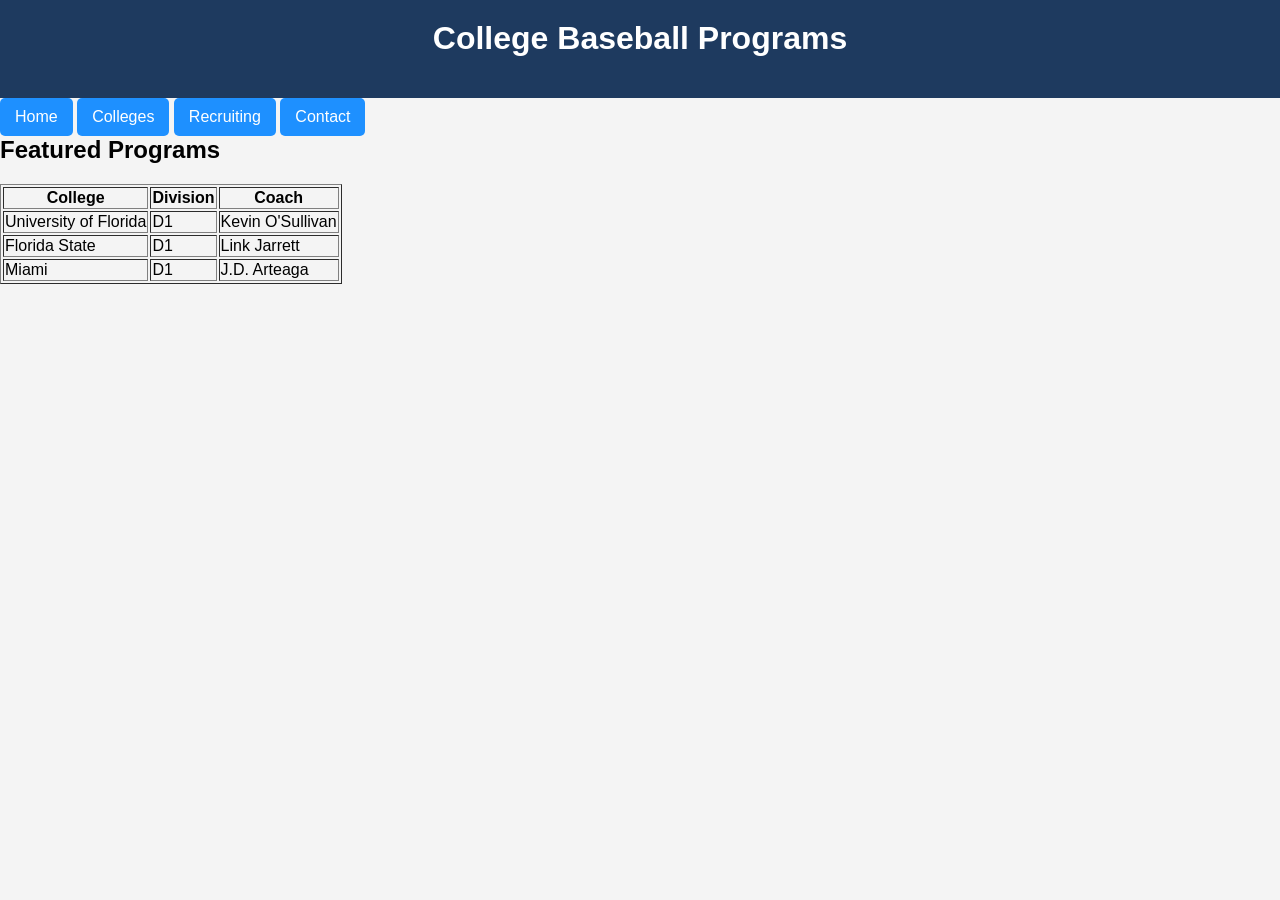
==== colleges.html @ 7aeec760 "Create colleges.html" ====
<!DOCTYPE html>
<html>
<head>
    <title>Colleges</title>
    <link rel="stylesheet" href="style.css">
</head>
<body>

<header>
    <h1>College Baseball Programs</h1>
</header>

<nav>
    <a href="index.html">Home</a>
    <a href="colleges.html">Colleges</a>
    <a href="recruiting.html">Recruiting</a>
    <a href="contact.html">Contact</a>
</nav>

<section>
    <h2>Featured Programs</h2>

    <table border="1">
        <tr>
            <th>College</th>
            <th>Division</th>
            <th>Coach</th>
        </tr>
        <tr>
            <td>University of Florida</td>
            <td>D1</td>
            <td>Kevin O'Sullivan</td>
        </tr>
        <tr>
            <td>Florida State</td>
            <td>D1</td>
            <td>Link Jarrett</td>
        </tr>
        <tr>
            <td>Miami</td>
            <td>D1</td>
            <td>J.D. Arteaga</td>
        </tr>
    </table>

</section>

</body>
</html>
---- style.css ----
body {
    margin: 0;
    font-family: Arial, sans-serif;
    background-color: #f4f4f4;
}

/* Header */
header {
    background-color: #1e3a5f;
    color: white;
    padding: 20px;
    text-align: center;
}

/* Main content box */
.container {
    width: 80%;
    margin: auto;
    padding: 20px;
}

/* Section cards */
.section {
    background: white;
    padding: 15px;
    margin: 20px 0;
    border-radius: 10px;
}

/* Headings */
h1, h2 {
    margin-top: 0;
}

/* Buttons/links */
a {
    display: inline-block;
    padding: 10px 15px;
    background-color: #1e90ff;
    color: white;
    text-decoration: none;
    border-radius: 5px;
}

a:hover {
    background-color: #0f6ad6;
}
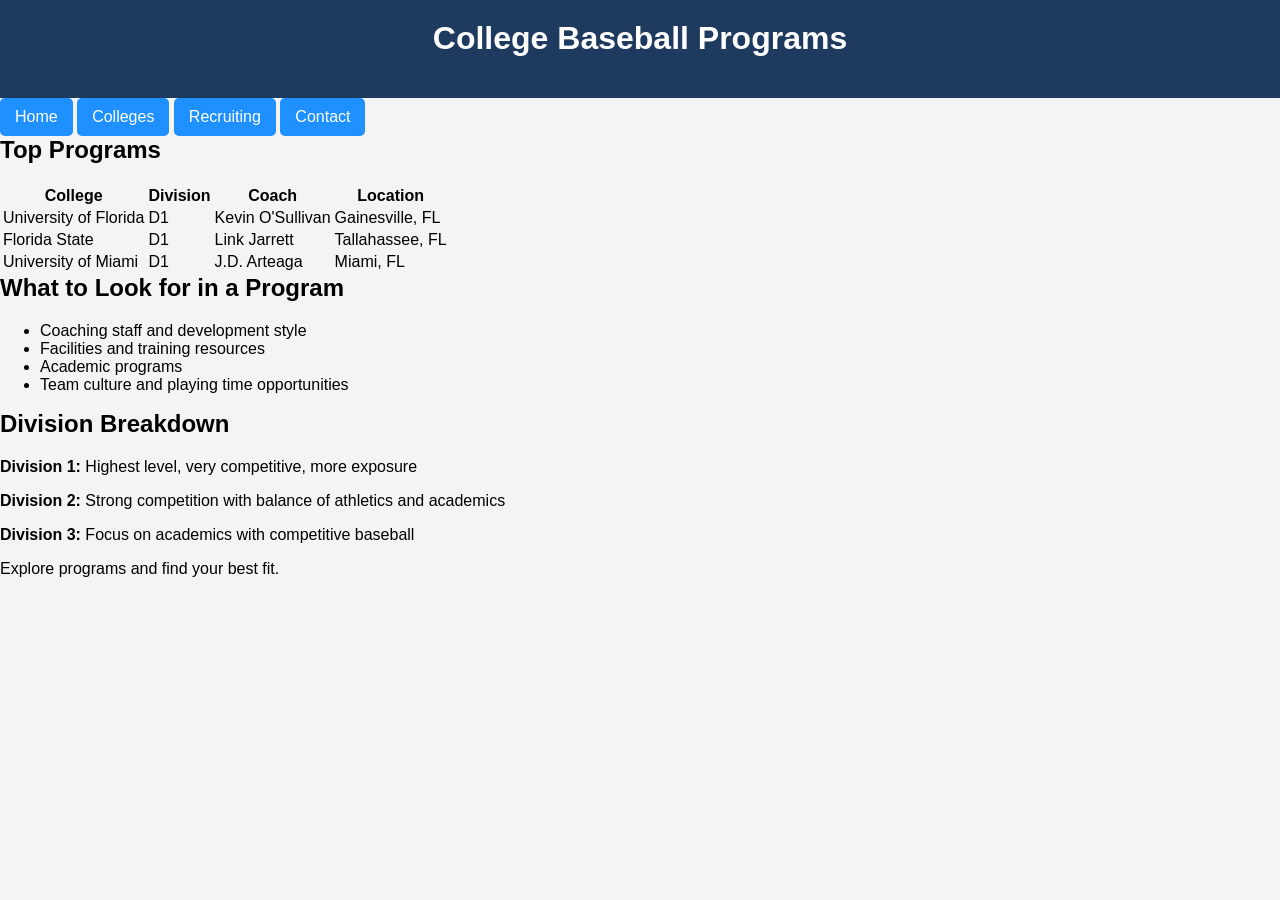
==== commit 26b82af9: "Update colleges.html" ====
--- a/colleges.html
+++ b/colleges.html
@@ -1,9 +1,10 @@
 <!DOCTYPE html>
 <html>
 <head>
-    <title>Colleges</title>
+    <title>College Programs</title>
     <link rel="stylesheet" href="style.css">
 </head>
+
 <body>
 
 <header>
@@ -18,32 +19,56 @@
 </nav>
 
 <section>
-    <h2>Featured Programs</h2>
+    <h2>Top Programs</h2>
 
-    <table border="1">
+    <table>
         <tr>
             <th>College</th>
             <th>Division</th>
             <th>Coach</th>
+            <th>Location</th>
         </tr>
         <tr>
             <td>University of Florida</td>
             <td>D1</td>
             <td>Kevin O'Sullivan</td>
+            <td>Gainesville, FL</td>
         </tr>
         <tr>
             <td>Florida State</td>
             <td>D1</td>
             <td>Link Jarrett</td>
+            <td>Tallahassee, FL</td>
         </tr>
         <tr>
-            <td>Miami</td>
+            <td>University of Miami</td>
             <td>D1</td>
             <td>J.D. Arteaga</td>
+            <td>Miami, FL</td>
         </tr>
     </table>
+</section>
 
+<section>
+    <h2>What to Look for in a Program</h2>
+    <ul>
+        <li>Coaching staff and development style</li>
+        <li>Facilities and training resources</li>
+        <li>Academic programs</li>
+        <li>Team culture and playing time opportunities</li>
+    </ul>
 </section>
+
+<section>
+    <h2>Division Breakdown</h2>
+    <p><strong>Division 1:</strong> Highest level, very competitive, more exposure</p>
+    <p><strong>Division 2:</strong> Strong competition with balance of athletics and academics</p>
+    <p><strong>Division 3:</strong> Focus on academics with competitive baseball</p>
+</section>
+
+<footer>
+    <p>Explore programs and find your best fit.</p>
+</footer>
 
 </body>
 </html>
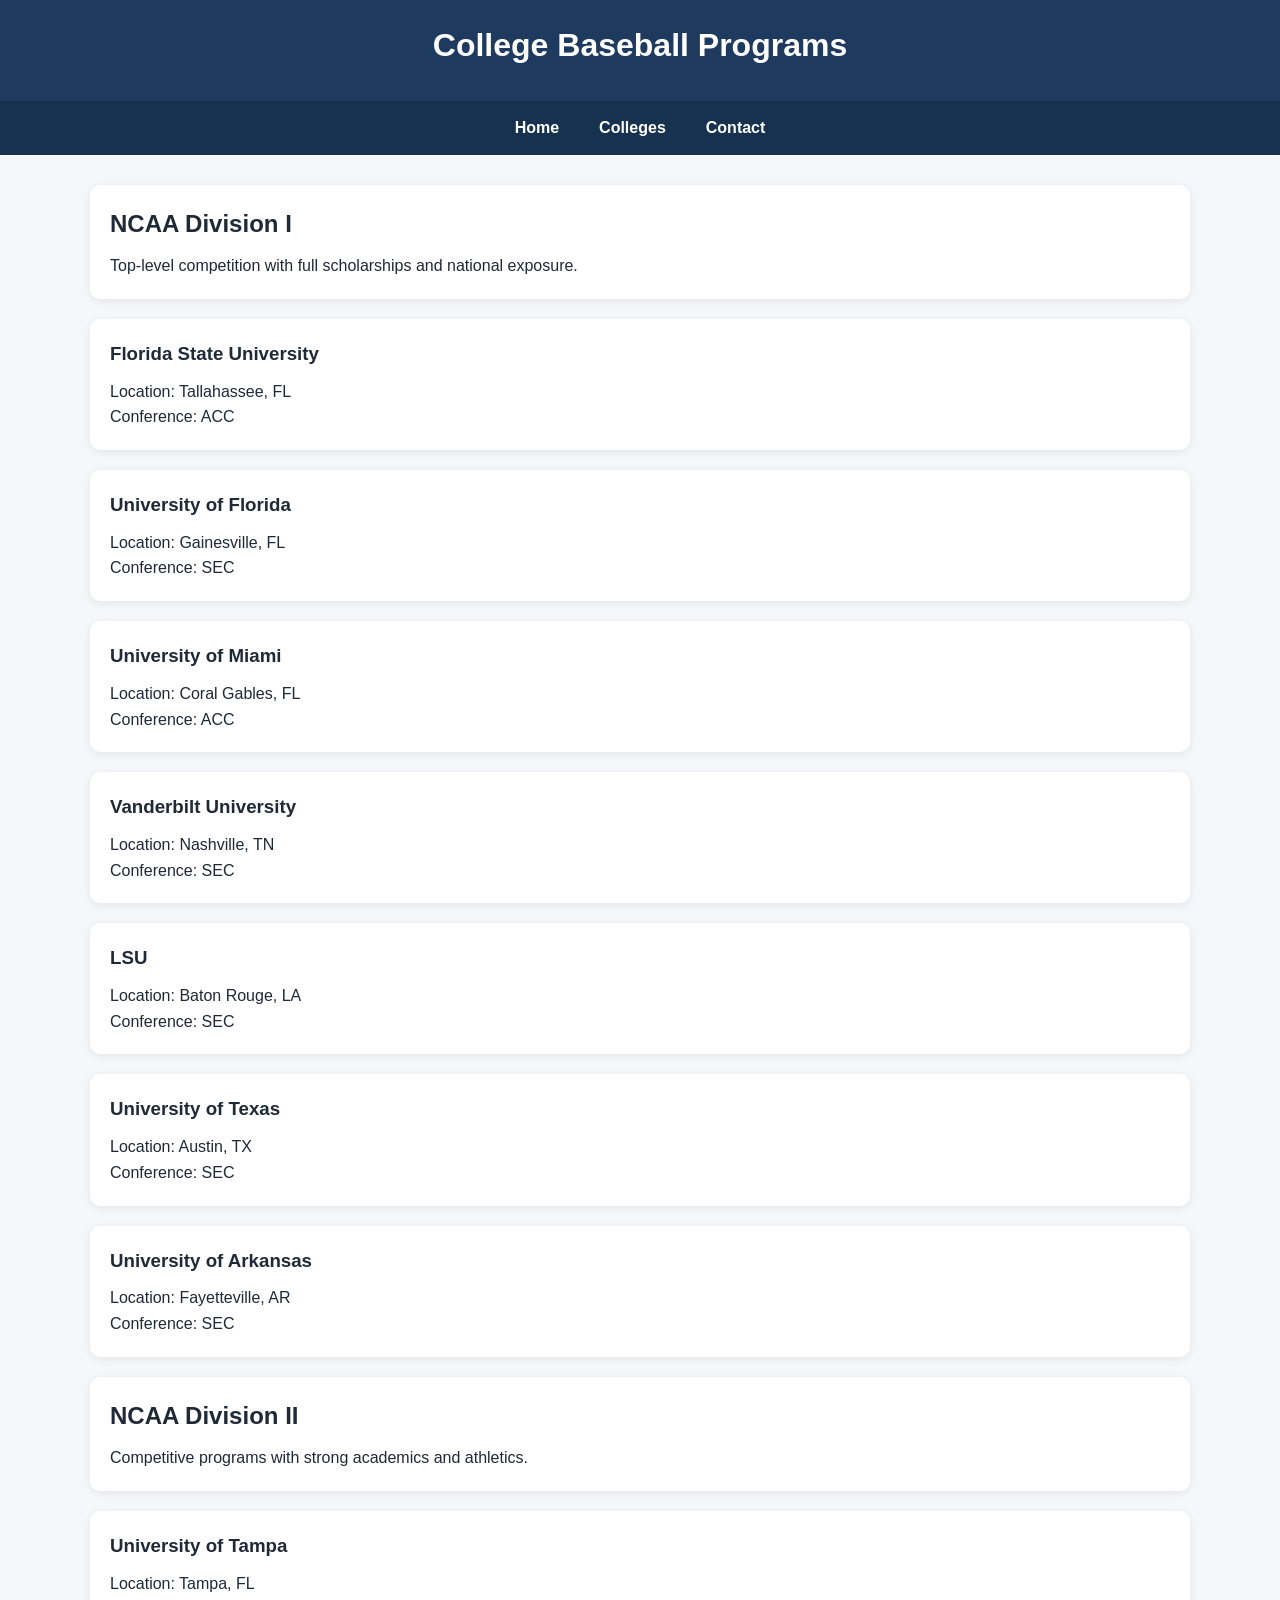
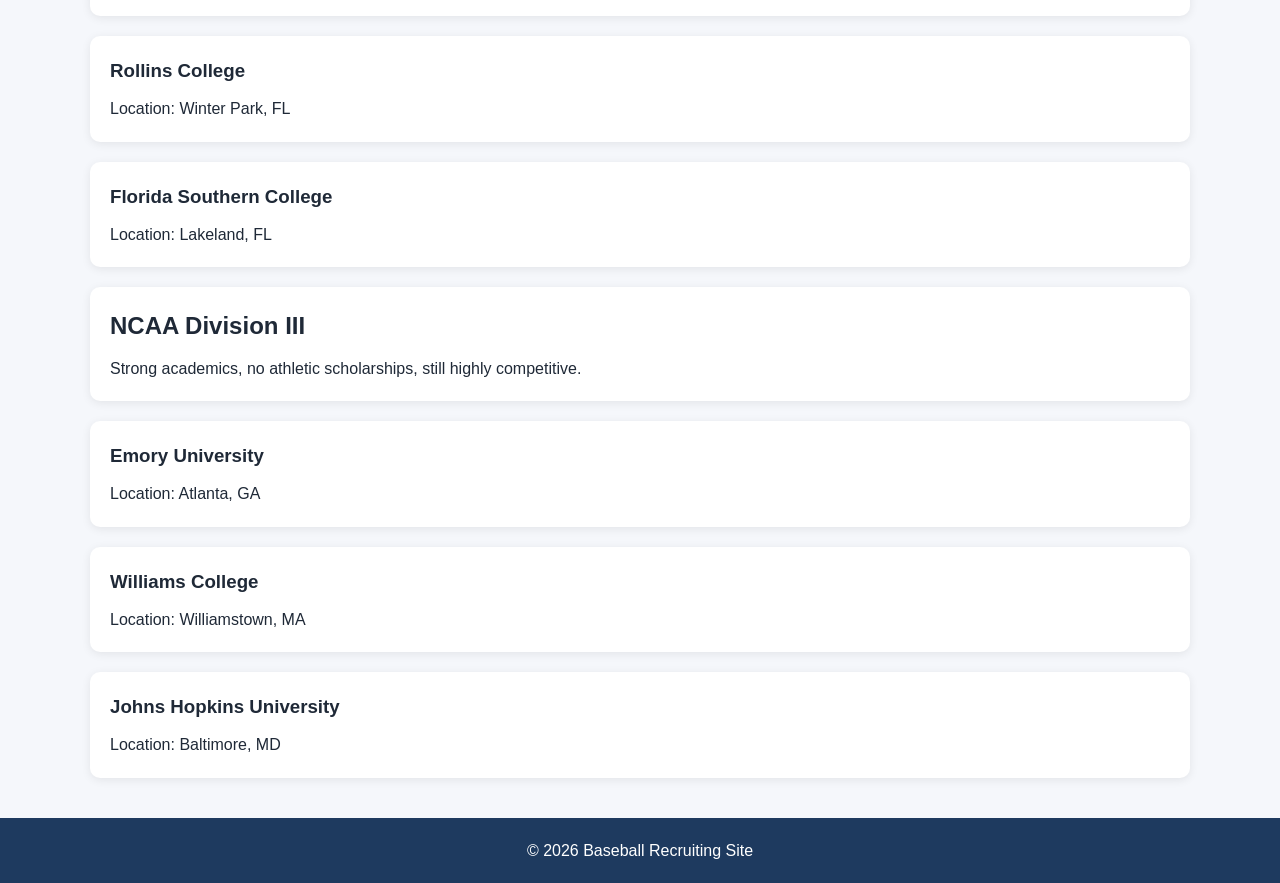
==== commit 0ca7dd15: "Update colleges.html" ====
--- a/colleges.html
+++ b/colleges.html
@@ -1,7 +1,8 @@
 <!DOCTYPE html>
-<html>
+<html lang="en">
 <head>
-    <title>College Programs</title>
+    <meta charset="UTF-8">
+    <title>Colleges</title>
     <link rel="stylesheet" href="style.css">
 </head>
 
@@ -14,60 +15,102 @@
 <nav>
     <a href="index.html">Home</a>
     <a href="colleges.html">Colleges</a>
-    <a href="recruiting.html">Recruiting</a>
     <a href="contact.html">Contact</a>
 </nav>
 
-<section>
-    <h2>Top Programs</h2>
+<div class="container">
 
-    <table>
-        <tr>
-            <th>College</th>
-            <th>Division</th>
-            <th>Coach</th>
-            <th>Location</th>
-        </tr>
-        <tr>
-            <td>University of Florida</td>
-            <td>D1</td>
-            <td>Kevin O'Sullivan</td>
-            <td>Gainesville, FL</td>
-        </tr>
-        <tr>
-            <td>Florida State</td>
-            <td>D1</td>
-            <td>Link Jarrett</td>
-            <td>Tallahassee, FL</td>
-        </tr>
-        <tr>
-            <td>University of Miami</td>
-            <td>D1</td>
-            <td>J.D. Arteaga</td>
-            <td>Miami, FL</td>
-        </tr>
-    </table>
-</section>
+    <div class="card">
+        <h2>NCAA Division I</h2>
+        <p>Top-level competition with full scholarships and national exposure.</p>
+    </div>
 
-<section>
-    <h2>What to Look for in a Program</h2>
-    <ul>
-        <li>Coaching staff and development style</li>
-        <li>Facilities and training resources</li>
-        <li>Academic programs</li>
-        <li>Team culture and playing time opportunities</li>
-    </ul>
-</section>
+    <div class="card">
+        <h3>Florida State University</h3>
+        <p>Location: Tallahassee, FL</p>
+        <p>Conference: ACC</p>
+    </div>
 
-<section>
-    <h2>Division Breakdown</h2>
-    <p><strong>Division 1:</strong> Highest level, very competitive, more exposure</p>
-    <p><strong>Division 2:</strong> Strong competition with balance of athletics and academics</p>
-    <p><strong>Division 3:</strong> Focus on academics with competitive baseball</p>
-</section>
+    <div class="card">
+        <h3>University of Florida</h3>
+        <p>Location: Gainesville, FL</p>
+        <p>Conference: SEC</p>
+    </div>
+
+    <div class="card">
+        <h3>University of Miami</h3>
+        <p>Location: Coral Gables, FL</p>
+        <p>Conference: ACC</p>
+    </div>
+
+    <div class="card">
+        <h3>Vanderbilt University</h3>
+        <p>Location: Nashville, TN</p>
+        <p>Conference: SEC</p>
+    </div>
+
+    <div class="card">
+        <h3>LSU</h3>
+        <p>Location: Baton Rouge, LA</p>
+        <p>Conference: SEC</p>
+    </div>
+
+    <div class="card">
+        <h3>University of Texas</h3>
+        <p>Location: Austin, TX</p>
+        <p>Conference: SEC</p>
+    </div>
+
+    <div class="card">
+        <h3>University of Arkansas</h3>
+        <p>Location: Fayetteville, AR</p>
+        <p>Conference: SEC</p>
+    </div>
+
+    <div class="card">
+        <h2>NCAA Division II</h2>
+        <p>Competitive programs with strong academics and athletics.</p>
+    </div>
+
+    <div class="card">
+        <h3>University of Tampa</h3>
+        <p>Location: Tampa, FL</p>
+    </div>
+
+    <div class="card">
+        <h3>Rollins College</h3>
+        <p>Location: Winter Park, FL</p>
+    </div>
+
+    <div class="card">
+        <h3>Florida Southern College</h3>
+        <p>Location: Lakeland, FL</p>
+    </div>
+
+    <div class="card">
+        <h2>NCAA Division III</h2>
+        <p>Strong academics, no athletic scholarships, still highly competitive.</p>
+    </div>
+
+    <div class="card">
+        <h3>Emory University</h3>
+        <p>Location: Atlanta, GA</p>
+    </div>
+
+    <div class="card">
+        <h3>Williams College</h3>
+        <p>Location: Williamstown, MA</p>
+    </div>
+
+    <div class="card">
+        <h3>Johns Hopkins University</h3>
+        <p>Location: Baltimore, MD</p>
+    </div>
+
+</div>
 
 <footer>
-    <p>Explore programs and find your best fit.</p>
+    <p>© 2026 Baseball Recruiting Site</p>
 </footer>
 
 </body>
--- a/style.css
+++ b/style.css
@@ -1,47 +1,87 @@
-body {
+/* ====== GLOBAL RESET ====== */
+* {
     margin: 0;
-    font-family: Arial, sans-serif;
-    background-color: #f4f4f4;
+    padding: 0;
+    box-sizing: border-box;
 }
 
-/* Header */
+/* ====== BODY ====== */
+body {
+    font-family: Arial, Helvetica, sans-serif;
+    background-color: #f5f7fb;
+    color: #1f2937;
+    line-height: 1.6;
+}
+
+/* ====== HEADER ====== */
 header {
-    background-color: #1e3a5f;
+    background: #1e3a5f;
     color: white;
-    padding: 20px;
+    padding: 20px 0;
     text-align: center;
 }
 
-/* Main content box */
-.container {
-    width: 80%;
-    margin: auto;
-    padding: 20px;
+/* ====== NAVIGATION ====== */
+nav {
+    background: #16324f;
+    display: flex;
+    justify-content: center;
+    flex-wrap: wrap;
 }
 
-/* Section cards */
-.section {
-    background: white;
-    padding: 15px;
-    margin: 20px 0;
-    border-radius: 10px;
+nav a {
+    color: white;
+    text-decoration: none;
+    padding: 14px 20px;
+    display: block;
+    transition: 0.3s;
+    font-weight: bold;
 }
 
-/* Headings */
-h1, h2 {
-    margin-top: 0;
-}
-
-/* Buttons/links */
-a {
-    display: inline-block;
-    padding: 10px 15px;
-    background-color: #1e90ff;
-    color: white;
-    text-decoration: none;
+nav a:hover {
+    background: #2c5282;
     border-radius: 5px;
 }
 
-a:hover {
-    background-color: #0f6ad6;
+/* ====== PAGE CONTAINER ====== */
+.container {
+    width: 90%;
+    max-width: 1100px;
+    margin: 30px auto;
 }
+
+/* ====== SECTIONS / CARDS ====== */
+.card {
+    background: white;
+    padding: 20px;
+    margin-bottom: 20px;
+    border-radius: 10px;
+    box-shadow: 0 2px 10px rgba(0,0,0,0.08);
+}
+
+/* ====== HEADINGS ====== */
+h1, h2, h3 {
+    margin-bottom: 10px;
+}
+
+/* ====== FOOTER ====== */
+footer {
+    text-align: center;
+    padding: 20px;
+    background: #1e3a5f;
+    color: white;
+    margin-top: 40px;
+}
+
+/* ====== RESPONSIVE DESIGN ====== */
+@media (max-width: 768px) {
+    nav {
+        flex-direction: column;
+        align-items: center;
+    }
+
+    nav a {
+        width: 100%;
+        text-align: center;
+    }
+}
